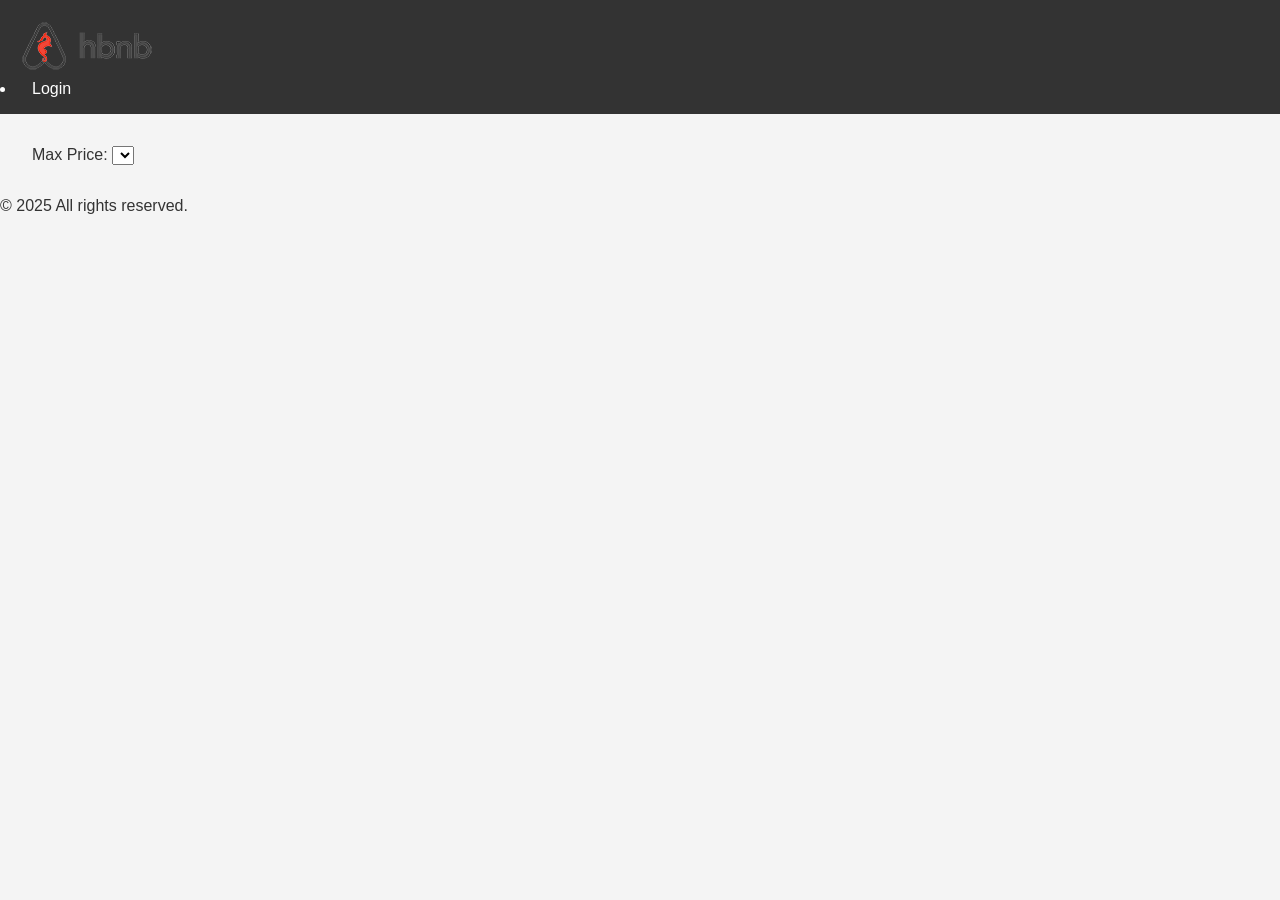
==== part4/hbnb_front-end/index.html @ 623c75df "Update task 1 login.html" ====
<!DOCTYPE html>
<html lang="en">
<head>
    <meta charset="UTF-8">
    <meta name="viewport" content="width=device-width, initial-scale=1.0">
    <title>List of Places</title>
    <link rel="stylesheet" href="assets/css/styles.css">
</head>
<body>
    <header>
        <img src="assets/images/logo.png" alt="Application logo" class="logo" />

        <nav>
            <ul>
                <li><a href="login.html">Login</a></li>
            </ul>
        </nav>

    </header>
    <main>
        <section id="filter">
            <label for="price-filter">Max Price:</label>
            <select id="price-filter">
                <!-- Options will be populated dynamically -->
            </select>
        </section>
        <section id="places-list">
            <!-- List of places will be populated dynamically -->
        </section>
    </main>

    <footer>
        <p>© 2025 All rights reserved.</p>
    </footer>

    <script src="assets/js/scripts.js"></script>
</body>
</html>
---- part4/hbnb_front-end/assets/css/styles.css ----
/*
  This is a SAMPLE File to get you started. Follow the instructions on the project to complete the tasks.
  You'll probably need to override some of theese styles.
*/

* {
    box-sizing: border-box;
    margin: 0;
    padding: 0;
    font-family: Arial, sans-serif;
}

body {
    background-color: #f4f4f4;
    color: #333;
}

header {
    background-color: #333;
    color: #fff;
    padding: 1rem;
}

nav a {
    color: #fff;
    text-decoration: none;
    margin-left: 1rem;
}

main {
    padding: 2rem;
}
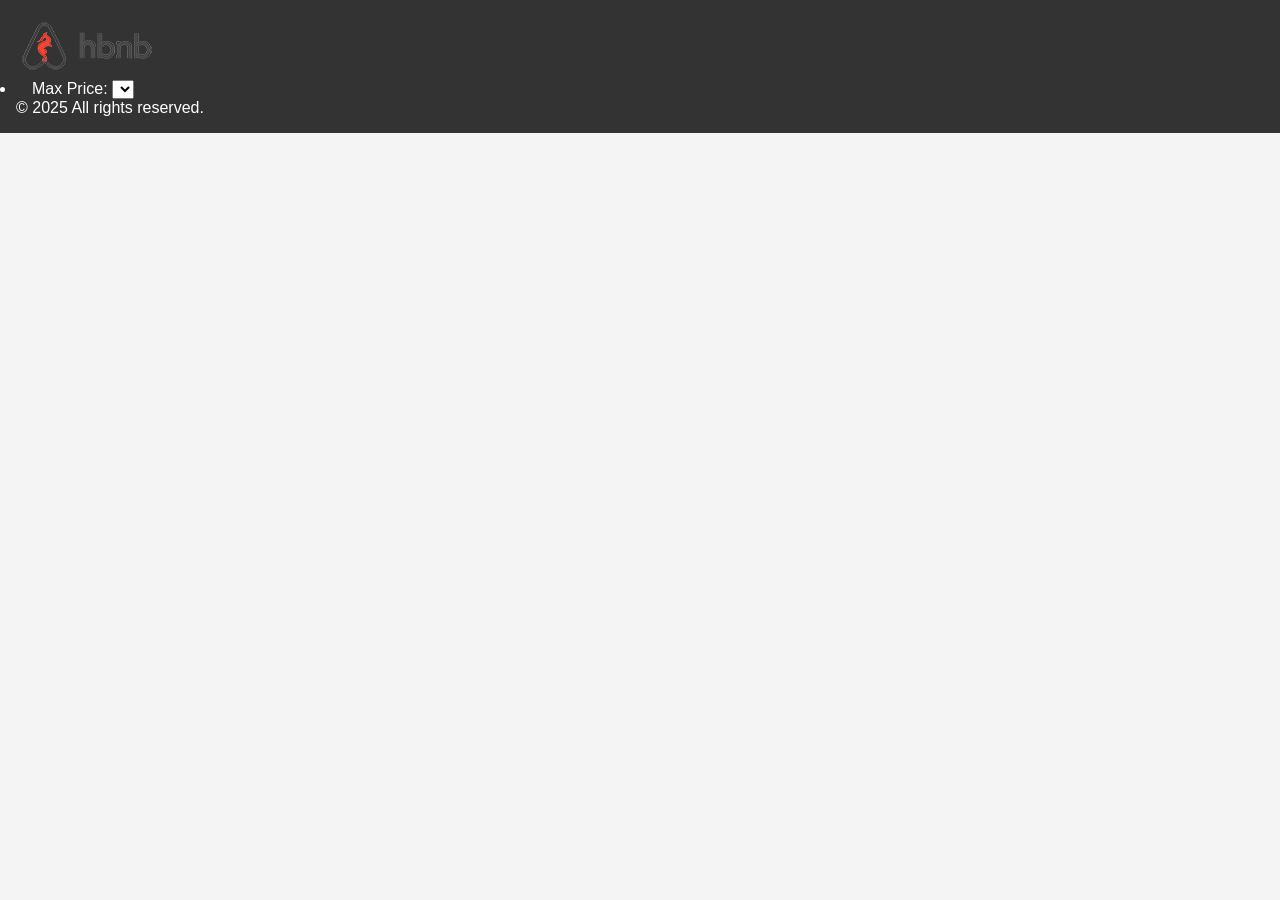
==== commit 6ade87cf: "add class login-button" ====
--- a/part4/hbnb_front-end/index.html
+++ b/part4/hbnb_front-end/index.html
@@ -12,7 +12,7 @@
 
         <nav>
             <ul>
-                <li><a href="login.html">Login</a></li>
+                <li><a href="login.html" class="<login-button>Login</a></li>
             </ul>
         </nav>
 
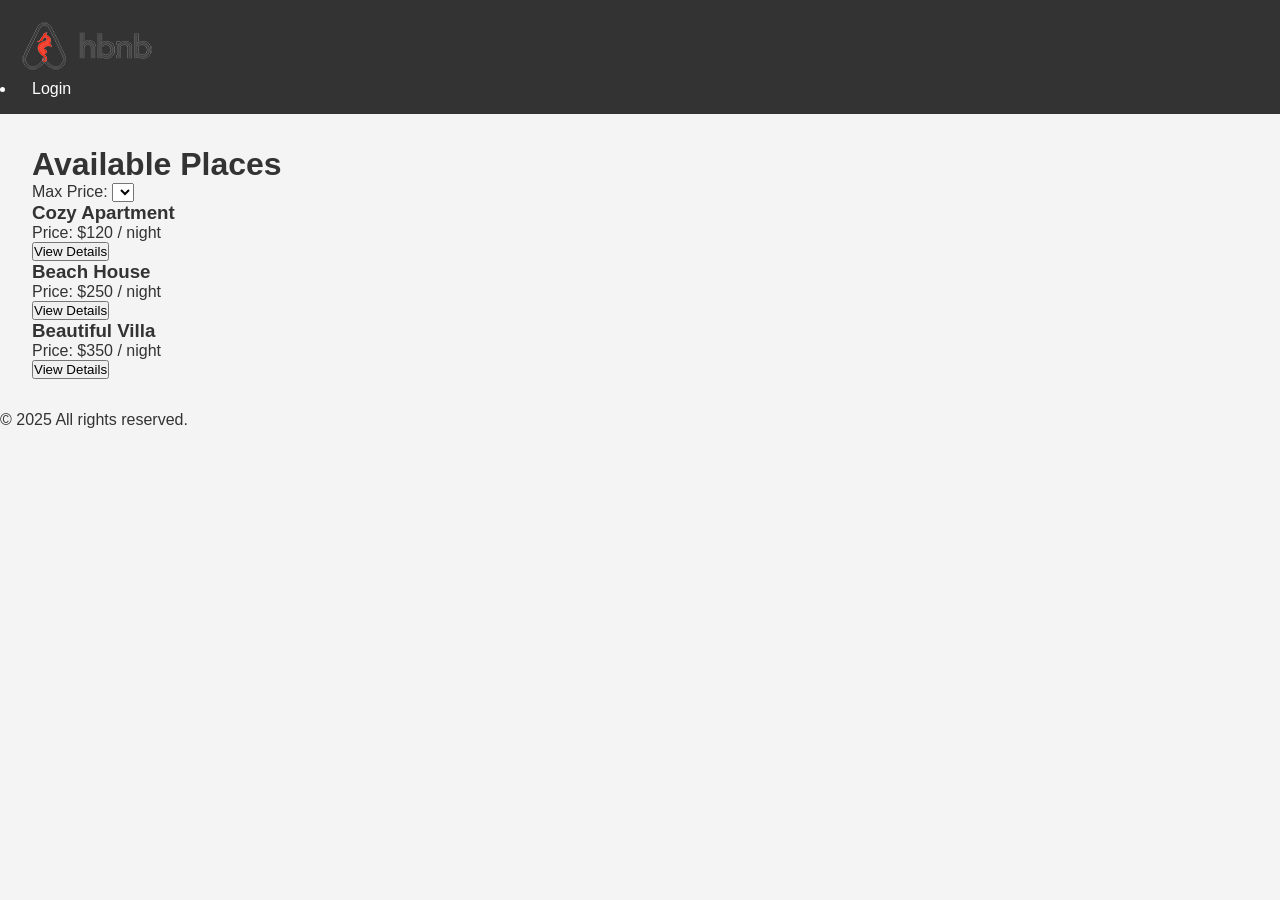
==== commit f692fb8e: "Add class places" ====
--- a/part4/hbnb_front-end/index.html
+++ b/part4/hbnb_front-end/index.html
@@ -12,12 +12,13 @@
 
         <nav>
             <ul>
-                <li><a href="login.html" class="<login-button>Login</a></li>
+                <li><a href="login.html" class=<login-button>Login</a></li>
             </ul>
         </nav>
 
     </header>
     <main>
+        <h1>Available Places</h1>
         <section id="filter">
             <label for="price-filter">Max Price:</label>
             <select id="price-filter">
@@ -25,7 +26,23 @@
             </select>
         </section>
         <section id="places-list">
-            <!-- List of places will be populated dynamically -->
+            <div class="place-card">
+                <h3>Cozy Apartment</h3>
+                <p>Price: $120 / night</p>
+                <button class="details-button">View Details</button>
+            </div>
+
+            <div class="place-card">
+                <h3>Beach House</h3>
+                <p>Price: $250 / night</p>
+                <button class="details-button">View Details</button>
+            </div>
+
+            <div class="place-card"></div>
+                <h3>Beautiful Villa</h3>
+                <p>Price: $350 / night</p>
+                <button class="details-button">View Details</button>
+            </div>
         </section>
     </main>
 
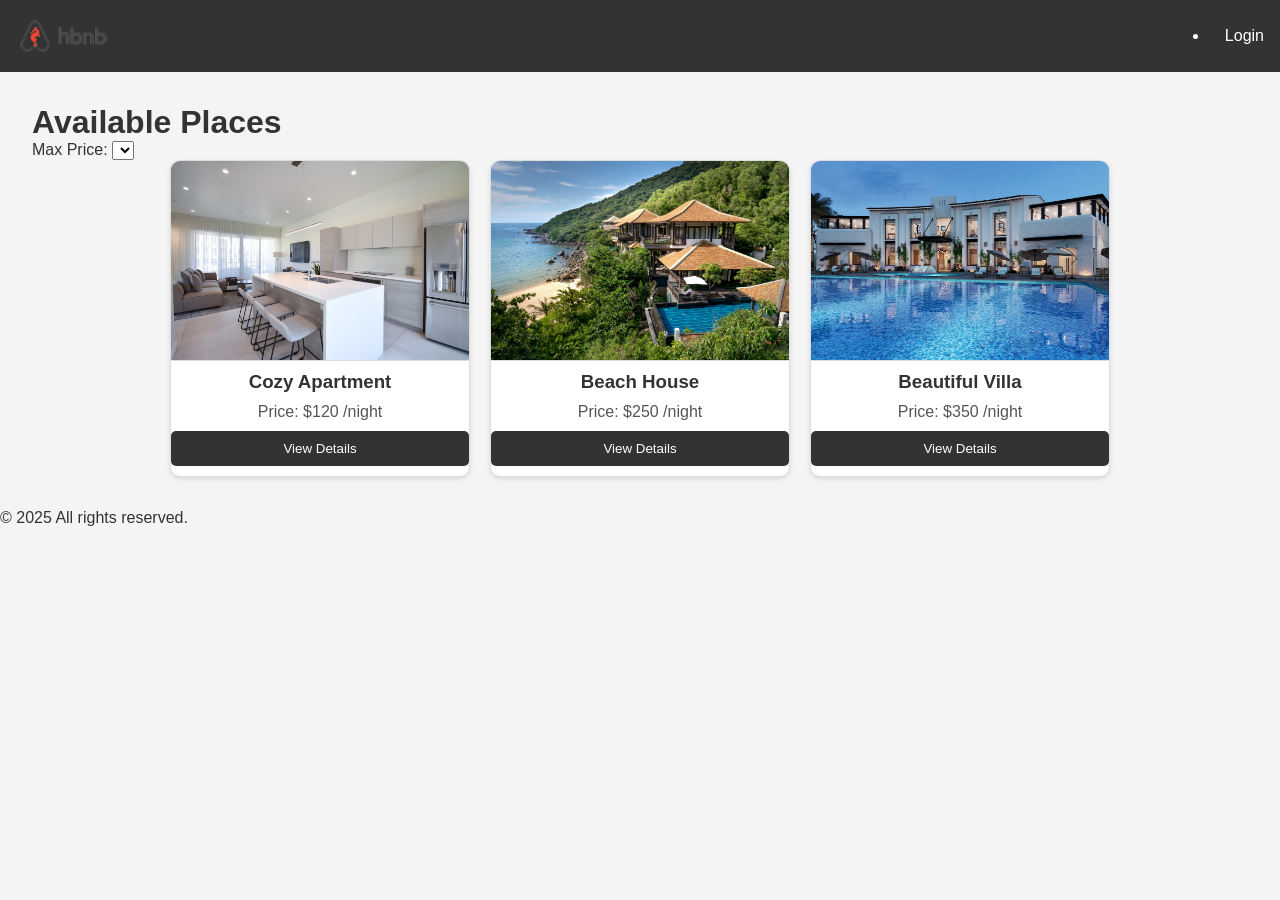
==== commit 43ea5ab7: "add images" ====
--- a/part4/hbnb_front-end/index.html
+++ b/part4/hbnb_front-end/index.html
@@ -12,7 +12,7 @@
 
         <nav>
             <ul>
-                <li><a href="login.html" class=<login-button>Login</a></li>
+                <li><a href="login.html" class="login-button">Login</a></li>
             </ul>
         </nav>
 
@@ -26,23 +26,6 @@
             </select>
         </section>
         <section id="places-list">
-            <div class="place-card">
-                <h3>Cozy Apartment</h3>
-                <p>Price: $120 / night</p>
-                <button class="details-button">View Details</button>
-            </div>
-
-            <div class="place-card">
-                <h3>Beach House</h3>
-                <p>Price: $250 / night</p>
-                <button class="details-button">View Details</button>
-            </div>
-
-            <div class="place-card"></div>
-                <h3>Beautiful Villa</h3>
-                <p>Price: $350 / night</p>
-                <button class="details-button">View Details</button>
-            </div>
         </section>
     </main>
 
--- a/part4/hbnb_front-end/assets/css/styles.css
+++ b/part4/hbnb_front-end/assets/css/styles.css
@@ -1,6 +1,6 @@
 /*
   This is a SAMPLE File to get you started. Follow the instructions on the project to complete the tasks.
-  You'll probably need to override some of theese styles.
+  You'll probably need to override some of these styles.
 */
 
 * {
@@ -15,10 +15,18 @@
     color: #333;
 }
 
+/* Header */
 header {
     background-color: #333;
     color: #fff;
     padding: 1rem;
+    display: flex;
+    justify-content: space-between;
+    align-items: center;
+}
+
+header .logo {
+    height: 40px;
 }
 
 nav a {
@@ -27,6 +35,58 @@
     margin-left: 1rem;
 }
 
+/* Main content */
 main {
     padding: 2rem;
 }
+
+/* Place cards */
+#places-list {
+    display: flex;
+    gap: 20px;
+    flex-wrap: wrap;
+    justify-content: center;
+}
+
+.place-card {
+    width: 300px; /* Largeur fixe pour chaque carte */
+    display: flex;
+    flex-direction: column; /* Pour empiler image + texte */
+    overflow: hidden; /* Coupe tout débordement */
+    text-align: center; /* Centrer le texte */
+    background-color: #fff;
+    border: 1px solid #ddd;
+    border-radius: 10px;
+    box-shadow: 0 2px 5px rgba(0,0,0,0.1);
+}
+
+.place-card img {
+    width: 100%; /* L'image prend toute la largeur */
+    height: 200px; /* Hauteur fixe */
+    object-fit: cover; /* Ajuste sans déformer */
+    border-bottom: 1px solid #ddd;
+}
+
+.place-card h3 {
+    margin: 10px 0;
+}
+
+.place-card p {
+    color: #555;
+    margin-bottom: 10px;
+}
+
+/* Button */
+.details-button {
+    background-color: #333;
+    color: #fff;
+    border: none;
+    padding: 10px;
+    border-radius: 5px;
+    cursor: pointer;
+    margin-bottom: 10px;
+}
+
+.details-button:hover {
+    background-color: #555;
+}
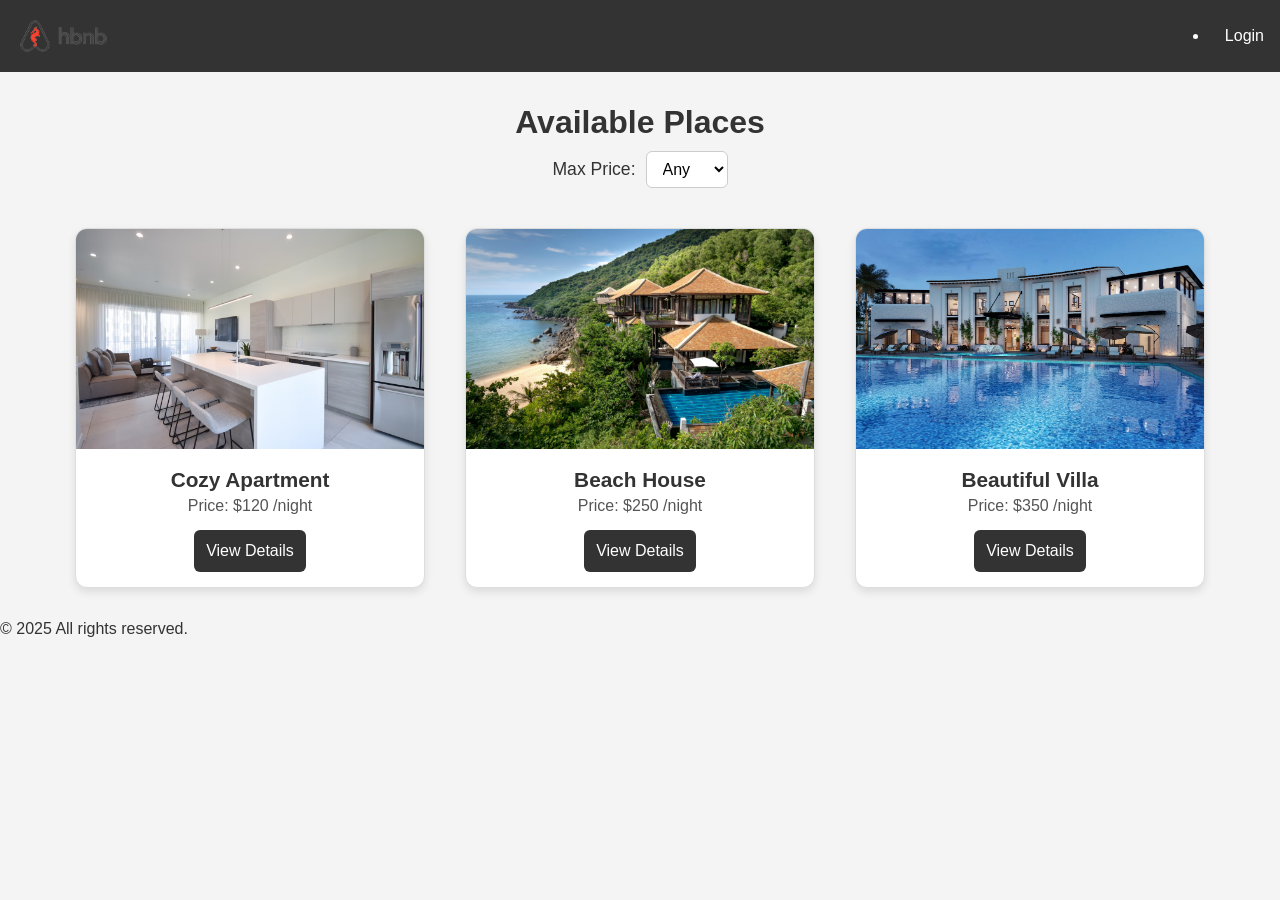
==== commit 6751582f: "style ameliorer" ====
--- a/part4/hbnb_front-end/index.html
+++ b/part4/hbnb_front-end/index.html
@@ -18,11 +18,17 @@
 
     </header>
     <main>
-        <h1>Available Places</h1>
-        <section id="filter">
+        <h1 class="page-title">Available Places</h1>
+        <section id="filter" class="filter-section">
             <label for="price-filter">Max Price:</label>
             <select id="price-filter">
-                <!-- Options will be populated dynamically -->
+                <option value="">Any</option>
+                <option value="100">$100</option>
+                <option value="200">$200</option>
+                <option value="300">$300</option>
+            </select>
+        </section>
+                <!-- Options will be popula  ted dynamically -->
             </select>
         </section>
         <section id="places-list">
--- a/part4/hbnb_front-end/assets/css/styles.css
+++ b/part4/hbnb_front-end/assets/css/styles.css
@@ -40,51 +40,94 @@
     padding: 2rem;
 }
 
-/* Place cards */
+/* Centrer et styliser le titre */
+.page-title {
+    text-align: center;
+    font-size: 2rem;
+    margin-bottom: 10px;
+}
+
+/* Filtre centré et joli */
+.filter-section {
+    display: flex;
+    justify-content: center;
+    align-items: center;
+    gap: 10px;
+    margin-bottom: 40px;
+}
+
+.filter-section label {
+    font-size: 1.1rem;
+}
+
+.filter-section select {
+    padding: 8px 12px;
+    font-size: 1rem;
+    border-radius: 6px;
+    border: 1px solid #ccc;
+    background-color: #fff;
+    cursor: pointer;
+    transition: all 0.3s ease;
+}
+
+.filter-section select:hover {
+    border-color: #333;
+}
+
+/* Liste des places */
 #places-list {
     display: flex;
-    gap: 20px;
+    gap: 40px;
     flex-wrap: wrap;
     justify-content: center;
+    margin-top: 20px;
 }
 
+/* Cartes plus grandes */
 .place-card {
-    width: 300px; /* Largeur fixe pour chaque carte */
-    display: flex;
-    flex-direction: column; /* Pour empiler image + texte */
-    overflow: hidden; /* Coupe tout débordement */
-    text-align: center; /* Centrer le texte */
+    width: 350px;
     background-color: #fff;
     border: 1px solid #ddd;
-    border-radius: 10px;
-    box-shadow: 0 2px 5px rgba(0,0,0,0.1);
+    border-radius: 12px;
+    box-shadow: 0 4px 8px rgba(0,0,0,0.1);
+    overflow: hidden;
+    text-align: center;
+    transition: transform 0.3s ease;
 }
 
-.place-card img {
-    width: 100%; /* L'image prend toute la largeur */
-    height: 200px; /* Hauteur fixe */
-    object-fit: cover; /* Ajuste sans déformer */
-    border-bottom: 1px solid #ddd;
+.place-card:hover {
+    transform: scale(1.03);
 }
 
+/* Image pleine largeur */
+.place-card img {
+    width: 100%;
+    height: 220px;
+    object-fit: cover;
+}
+
+/* Texte */
 .place-card h3 {
-    margin: 10px 0;
+    margin: 15px 0 5px;
+    font-size: 1.3rem;
 }
 
 .place-card p {
     color: #555;
-    margin-bottom: 10px;
+    margin-bottom: 15px;
 }
 
-/* Button */
+/* Bouton */
 .details-button {
     background-color: #333;
     color: #fff;
     border: none;
-    padding: 10px;
-    border-radius: 5px;
+    padding: 12px;
+    border-radius: 6px;
     cursor: pointer;
-    margin-bottom: 10px;
+    font-size: 1rem;
+    margin-bottom: 15px;
+    transition: background-color 0.3s ease;
 }
 
 .details-button:hover {
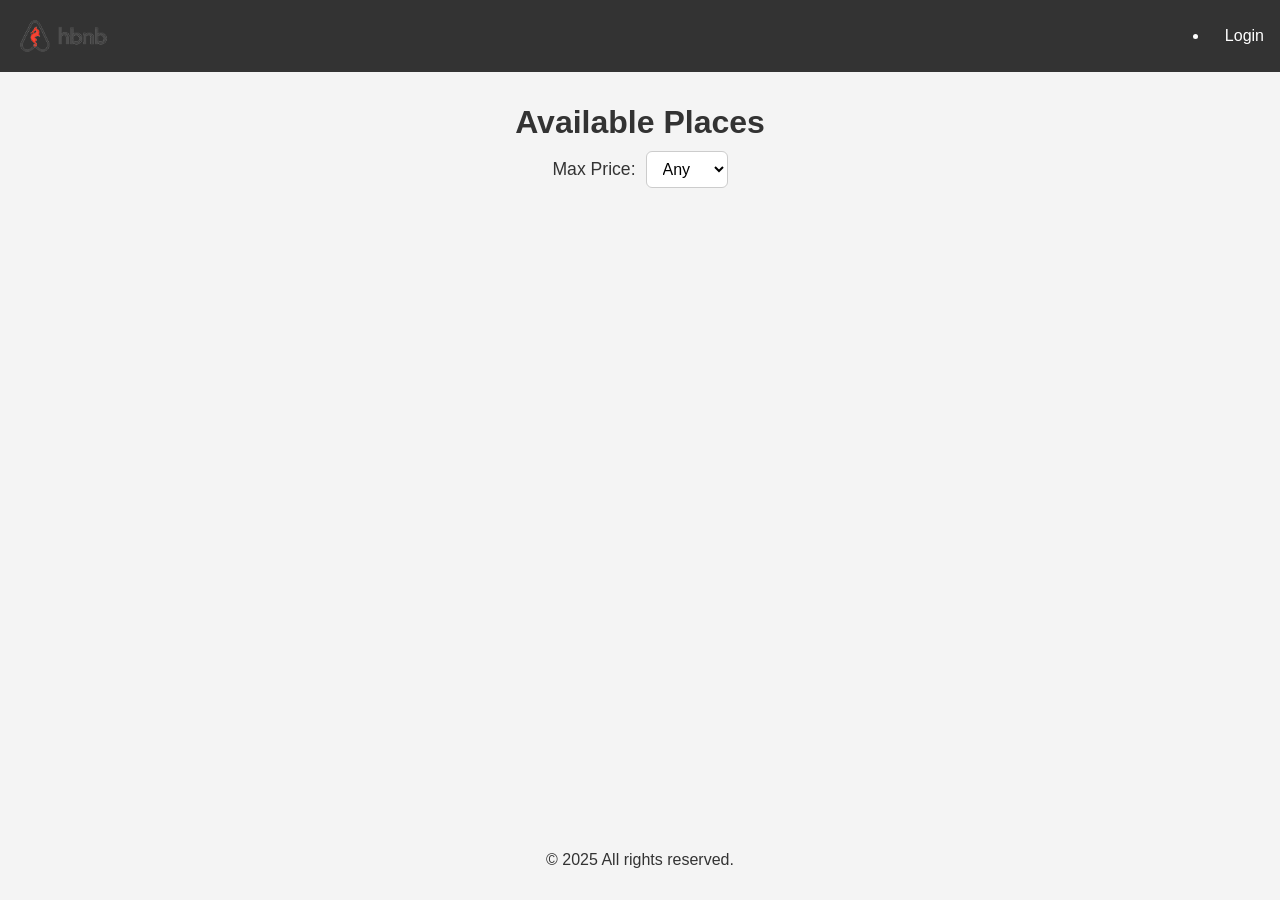
==== commit 53d418c7: "change filter price" ====
--- a/part4/hbnb_front-end/index.html
+++ b/part4/hbnb_front-end/index.html
@@ -4,6 +4,7 @@
     <meta charset="UTF-8">
     <meta name="viewport" content="width=device-width, initial-scale=1.0">
     <title>List of Places</title>
+    <link rel="icon" type="image/png" href="assets/images/icon.png">
     <link rel="stylesheet" href="assets/css/styles.css">
 </head>
 <body>
@@ -26,6 +27,10 @@
                 <option value="100">$100</option>
                 <option value="200">$200</option>
                 <option value="300">$300</option>
+                <option value="400">$400</option>
+                <option value="500">$500</option>
+                <option value="600">$600</option>
+                </option>
             </select>
         </section>
                 <!-- Options will be popula  ted dynamically -->
--- a/part4/hbnb_front-end/assets/css/styles.css
+++ b/part4/hbnb_front-end/assets/css/styles.css
@@ -13,6 +13,22 @@
 body {
     background-color: #f4f4f4;
     color: #333;
+    min-height: 100vh;
+    display: flex;
+    flex-direction: column;
+}
+
+footer {
+    text-align: center;
+    bottom: 0;
+    height: 80px;
+    display: flex;
+    justify-content: center;
+    align-items: center;
+}
+
+footer p {
+    text-align: center;
 }
 
 /* Header */
@@ -38,6 +54,7 @@
 /* Main content */
 main {
     padding: 2rem;
+    flex: 1;
 }
 
 /* Centrer et styliser le titre */
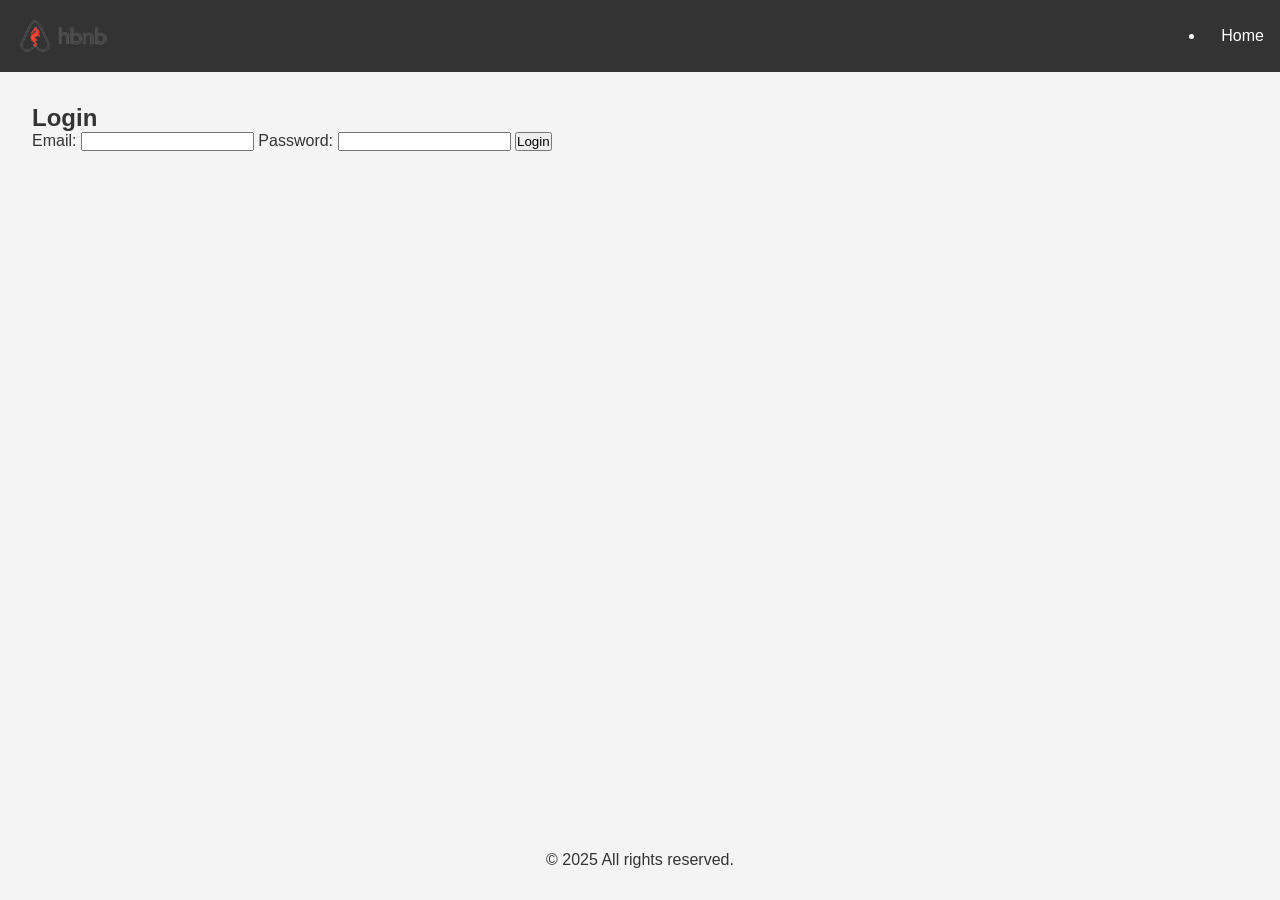
==== commit 3b27b07f: "Update place.html work and add review and also logout" ====
--- a/part4/hbnb_front-end/index.html
+++ b/part4/hbnb_front-end/index.html
@@ -13,7 +13,8 @@
 
         <nav>
             <ul>
-                <li><a href="login.html" class="login-button">Login</a></li>
+                <li><a href="login.html" id="login-link" class="login-button">Login</a></li>
+                <li><a href="#" id="logout-link" style="display:none;">Logout</a></li>
             </ul>
         </nav>
 
@@ -30,14 +31,9 @@
                 <option value="400">$400</option>
                 <option value="500">$500</option>
                 <option value="600">$600</option>
-                </option>
             </select>
         </section>
-                <!-- Options will be popula  ted dynamically -->
-            </select>
-        </section>
-        <section id="places-list">
-        </section>
+        <section id="places-list"></section>
     </main>
 
     <footer>
